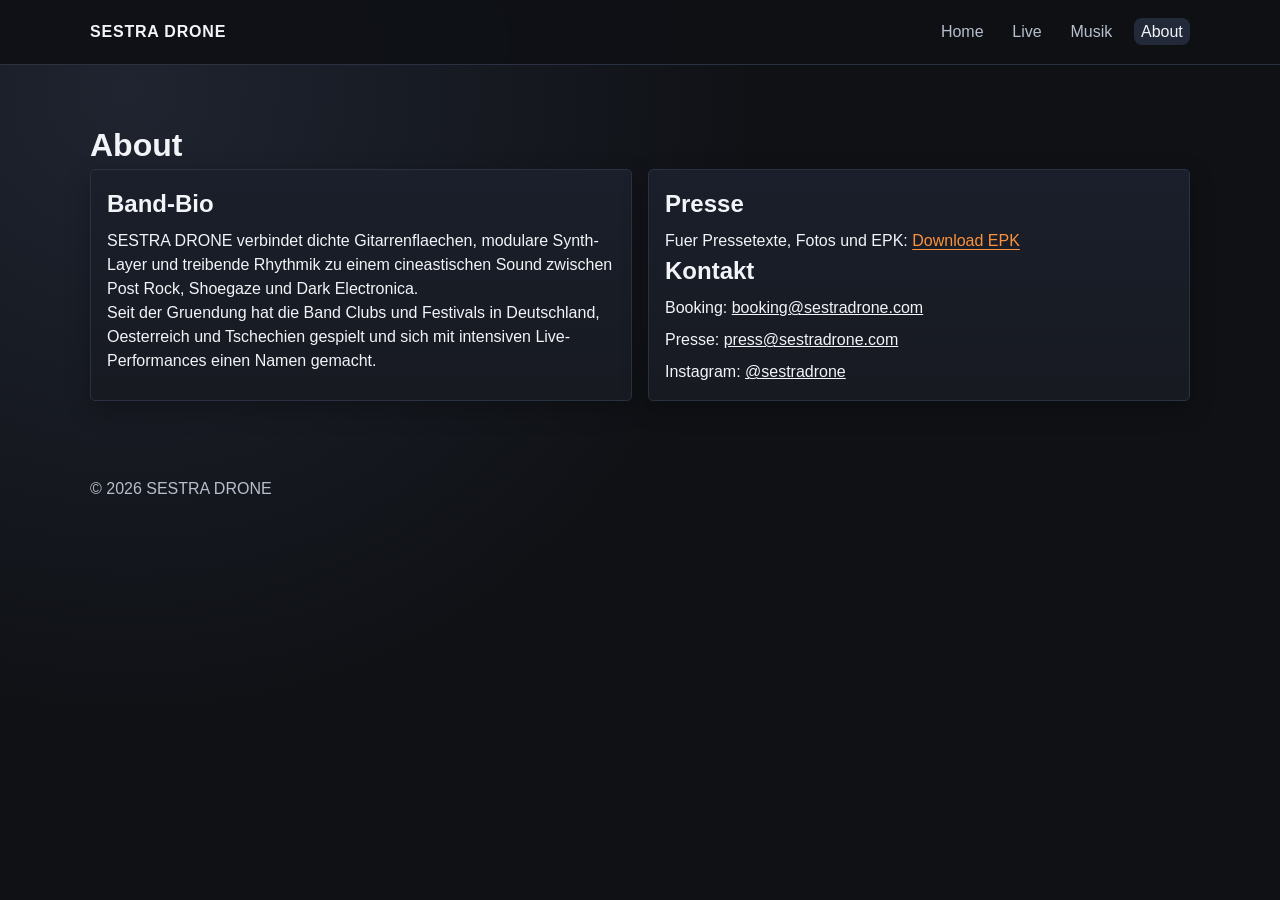
==== about.html @ 89a6440b "band website update" ====
<!doctype html>
<html lang="de">
<head>
  <meta charset="utf-8" />
  <meta name="viewport" content="width=device-width, initial-scale=1" />
  <title>SESTRA DRONE | About</title>
  <meta name="description" content="Band-Bio, Presse und Kontakt von SESTRA DRONE." />
  <link rel="stylesheet" href="assets/css/styles.css" />
</head>
<body>
  <a class="skip-link" href="#main-content">Zum Inhalt springen</a>

  <header class="site-header">
    <div class="container header-inner">
      <a class="brand" href="index.html" aria-label="SESTRA DRONE Startseite">SESTRA DRONE</a>
      <nav aria-label="Hauptnavigation">
        <ul class="nav-list">
          <li><a href="index.html">Home</a></li>
          <li><a href="live.html">Live</a></li>
          <li><a href="music.html">Musik</a></li>
          <li><a aria-current="page" href="about.html">About</a></li>
        </ul>
      </nav>
    </div>
  </header>

  <main id="main-content" class="section">
    <div class="container">
      <h1>About</h1>
      <div class="grid cols-2">
        <section class="card">
          <h2>Band-Bio</h2>
          <p>
            SESTRA DRONE verbindet dichte Gitarrenflaechen, modulare Synth-Layer und treibende Rhythmik zu einem
            cineastischen Sound zwischen Post Rock, Shoegaze und Dark Electronica.
          </p>
          <p>
            Seit der Gruendung hat die Band Clubs und Festivals in Deutschland, Oesterreich und Tschechien gespielt
            und sich mit intensiven Live-Performances einen Namen gemacht.
          </p>
        </section>

        <section class="card">
          <h2>Presse</h2>
          <p>
            Fuer Pressetexte, Fotos und EPK:
            <a class="text-link" href="#" aria-label="EPK herunterladen">Download EPK</a>
          </p>
          <h2>Kontakt</h2>
          <ul class="plain-list">
            <li>Booking: <a href="mailto:booking@sestradrone.com">booking@sestradrone.com</a></li>
            <li>Presse: <a href="mailto:press@sestradrone.com">press@sestradrone.com</a></li>
            <li>Instagram: <a href="#">@sestradrone</a></li>
          </ul>
        </section>
      </div>
    </div>
  </main>

  <footer class="site-footer">
    <div class="container">
      <p>&copy; 2026 SESTRA DRONE</p>
    </div>
  </footer>
</body>
</html>
---- assets/css/styles.css ----
/* Reset */
*,
*::before,
*::after {
  box-sizing: border-box;
}

* {
  margin: 0;
}

img,
picture,
video,
canvas,
svg {
  display: block;
  max-width: 100%;
}

input,
button,
textarea,
select {
  font: inherit;
}

html,
body {
  min-height: 100%;
}

:root {
  --bg: #0f1115;
  --surface: #171a21;
  --text: #f2f4f8;
  --muted: #b7bfcc;
  --line: #2a3140;
  --accent: #f97316;
  --accent-2: #fb923c;
  --radius: 5px;
  --container: 1100px;
  --shadow: 0 8px 24px rgba(0, 0, 0, 0.25);
}

body {
  font-family: "Segoe UI", "Helvetica Neue", Helvetica, Arial, sans-serif;
  line-height: 1.5;
  background: radial-gradient(circle at 10% 10%, #1f2430, var(--bg) 45%);
  color: var(--text);
}

.home-page {
  background-image: url("../../IMG_8023.JPG");
  background-repeat: repeat;
  background-size: 420px auto;
}

a {
  color: inherit;
}

a:focus-visible,
button:focus-visible,
audio:focus-visible {
  outline: 3px solid var(--accent-2);
  outline-offset: 2px;
}

.skip-link {
  position: absolute;
  top: -50px;
  left: 8px;
  background: #fff;
  color: #000;
  padding: 0.5rem 0.75rem;
  border-radius: 8px;
}

.skip-link:focus-visible {
  top: 8px;
}

.container {
  width: min(100% - 2rem, var(--container));
  margin-inline: auto;
}

.section {
  padding: 2.5rem 0;
}

.section-head {
  display: flex;
  justify-content: space-between;
  align-items: baseline;
  gap: 1rem;
  margin-bottom: 1rem;
}

.lead {
  color: var(--muted);
  max-width: 65ch;
}

/* Header */
.site-header {
  position: sticky;
  top: 0;
  z-index: 1000;
  background: rgba(15, 17, 21, 0.92);
  backdrop-filter: blur(6px);
  border-bottom: 1px solid var(--line);
}

.header-inner {
  display: flex;
  justify-content: space-between;
  align-items: center;
  min-height: 64px;
  gap: 1rem;
}

.brand {
  font-weight: 800;
  letter-spacing: 0.05em;
  text-decoration: none;
}

.nav-list {
  list-style: none;
  display: flex;
  gap: 0.9rem;
  padding: 0;
}

.nav-list a {
  text-decoration: none;
  padding: 0.3rem 0.45rem;
  border-radius: 8px;
  color: var(--muted);
}

.nav-list a[aria-current="page"],
.nav-list a:hover {
  color: var(--text);
  background: #222938;
}

/* Hero */
.hero {
  min-height: 56vh;
  display: grid;
  align-items: end;
  background:
    linear-gradient(rgba(15, 17, 21, 0.35), rgba(15, 17, 21, 0.9)),
    url("../../IMG_8023.JPG") center/cover no-repeat;
  border-bottom: 1px solid var(--line);
}

.hero-inner {
  padding: 4rem 0 3rem;
}

.hero h1 {
  font-size: clamp(2rem, 8vw, 4rem);
  line-height: 1.05;
  margin-bottom: 0.75rem;
}

/* Cards / Buttons / Lists */
.card {
  background: linear-gradient(180deg, #1a1f2b, var(--surface));
  border: 1px solid var(--line);
  border-radius: var(--radius);
  padding: 1rem;
  box-shadow: var(--shadow);
}

.card h2,
.card h3 {
  margin-bottom: 0.45rem;
}

.btn {
  display: inline-block;
  margin-top: 0.75rem;
  padding: 0.55rem 0.9rem;
  border-radius: 5px;
  border: 1px solid transparent;
  background: var(--accent);
  color: #151515;
  text-decoration: none;
  font-weight: 700;
}

.btn:hover {
  background: var(--accent-2);
}

.text-link {
  color: var(--accent-2);
  text-decoration: underline;
  text-underline-offset: 3px;
}

.show-list,
.plain-list {
  list-style: none;
  padding: 0;
}

.show-list {
  display: grid;
  gap: 0.75rem;
}

.plain-list li + li {
  margin-top: 0.5rem;
}

/* Grid utilities */
.grid {
  display: grid;
  gap: 1rem;
}

.cols-2,
.cols-3 {
  grid-template-columns: 1fr;
}

/* Music player placeholder */
.player-placeholder {
  margin-top: 1rem;
}

.embed-box {
  margin-top: 0.75rem;
  border: 1px dashed var(--line);
  border-radius: 5px;
  min-height: 160px;
  display: grid;
  place-items: center;
  color: var(--muted);
}

/* News Feed */
.news-section {
  border-top: 1px solid var(--line);
}

.news-heading {
  position: sticky;
  top: 64px;
  z-index: 10;
  background: rgba(15, 17, 21, 0.96);
  border: 1px solid var(--line);
  border-radius: 5px;
  padding: 0.55rem 0.8rem;
  margin-bottom: 1rem;
}

.news-feed {
  display: grid;
  gap: 0.85rem;
}

.news-item {
  padding: 0.9rem 0 1rem;
  border-bottom: 1px solid var(--line);
}

.news-date {
  color: var(--muted);
  font-size: 0.92rem;
  margin-bottom: 0.3rem;
}

.news-item h3 {
  margin-bottom: 0.35rem;
}

.news-item:last-child {
  border-bottom: 0;
}

/* Footer */
.site-footer {
  padding: 1.2rem 0 2rem;
  color: var(--muted);
}

/* Desktop breakpoint */
@media (min-width: 860px) {
  .cols-2 {
    grid-template-columns: repeat(2, minmax(0, 1fr));
  }

  .cols-3 {
    grid-template-columns: repeat(3, minmax(0, 1fr));
  }

  .section {
    padding: 3.5rem 0;
  }
}
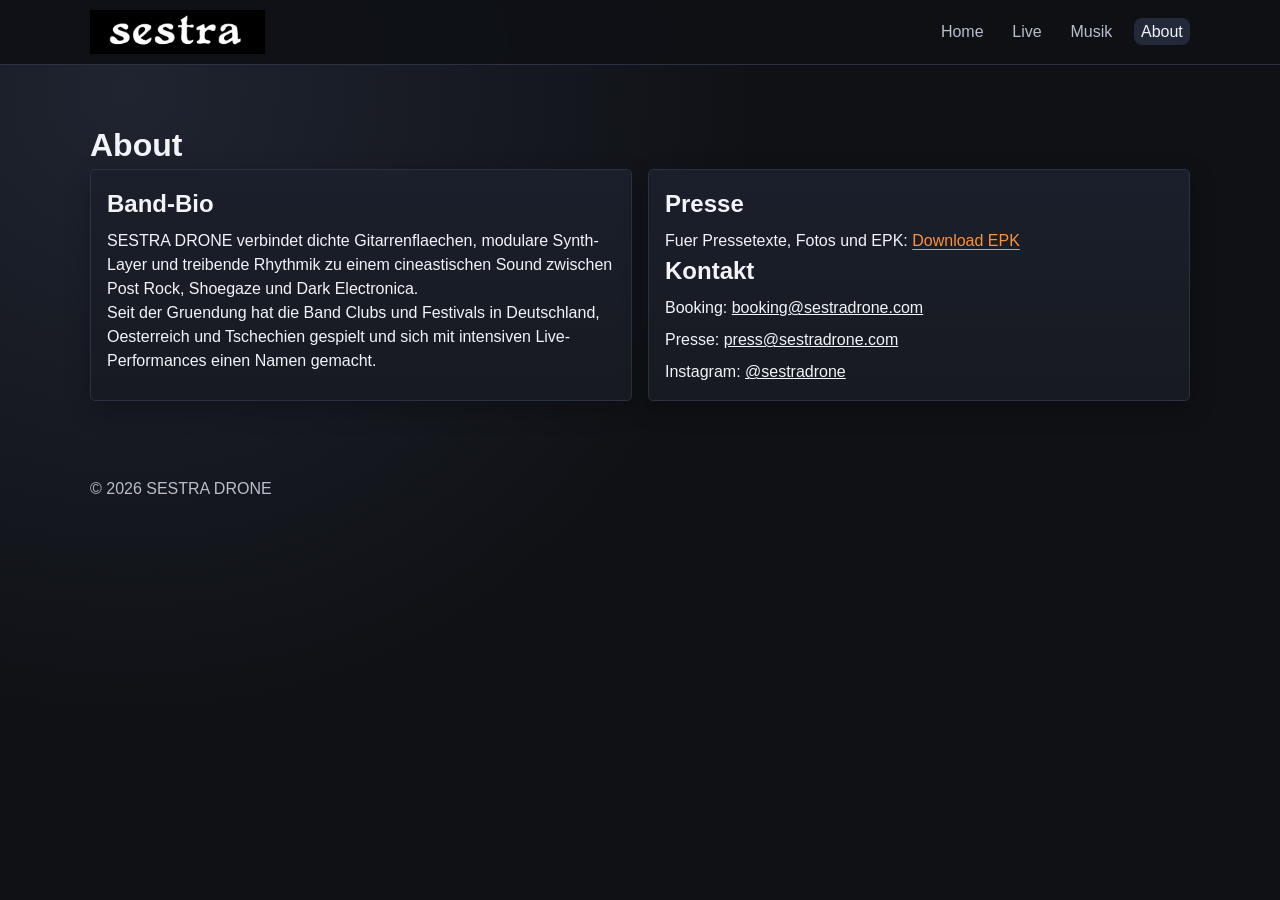
==== commit 7aa176ea: "ADD sestra logo" ====
--- a/about.html
+++ b/about.html
@@ -12,7 +12,9 @@
 
   <header class="site-header">
     <div class="container header-inner">
-      <a class="brand" href="index.html" aria-label="SESTRA DRONE Startseite">SESTRA DRONE</a>
+      <a class="brand" href="index.html" aria-label="SESTRA DRONE Startseite">
+        <img class="brand-logo" src="assets/img/logo.jpg" alt="SESTRA DRONE" />
+      </a>
       <nav aria-label="Hauptnavigation">
         <ul class="nav-list">
           <li><a href="index.html">Home</a></li>
--- a/assets/css/styles.css
+++ b/assets/css/styles.css
@@ -28,7 +28,7 @@
 html,
 body {
   min-height: 100%;
-}
+} 
 
 :root {
   --bg: #0f1115;
@@ -50,15 +50,18 @@
   color: var(--text);
 }
 
-.home-page {
-  background-image: url("../../IMG_8023.JPG");
-  background-repeat: repeat;
-  background-size: 420px auto;
-}
-
 a {
   color: inherit;
 }
+
+.home-page {
+  background-image: url("../../assets/img/labute.JPG");
+  background-repeat: repeat;
+  background-size: contain;
+  background-position: top;
+  background-attachment: local;
+}
+
 
 a:focus-visible,
 button:focus-visible,
@@ -122,9 +125,16 @@
 }
 
 .brand {
-  font-weight: 800;
-  letter-spacing: 0.05em;
+  display: inline-flex;
+  align-items: center;
+  line-height: 0;
   text-decoration: none;
+  flex-shrink: 0;
+}
+
+.brand-logo {
+  height: clamp(30px, 6vw, 44px);
+  width: auto;
 }
 
 .nav-list {
@@ -149,12 +159,11 @@
 
 /* Hero */
 .hero {
-  min-height: 56vh;
+  min-height: 5vh;
   display: grid;
   align-items: end;
   background:
     linear-gradient(rgba(15, 17, 21, 0.35), rgba(15, 17, 21, 0.9)),
-    url("../../IMG_8023.JPG") center/cover no-repeat;
   border-bottom: 1px solid var(--line);
 }
 
@@ -182,21 +191,6 @@
   margin-bottom: 0.45rem;
 }
 
-.btn {
-  display: inline-block;
-  margin-top: 0.75rem;
-  padding: 0.55rem 0.9rem;
-  border-radius: 5px;
-  border: 1px solid transparent;
-  background: var(--accent);
-  color: #151515;
-  text-decoration: none;
-  font-weight: 700;
-}
-
-.btn:hover {
-  background: var(--accent-2);
-}
 
 .text-link {
   color: var(--accent-2);
